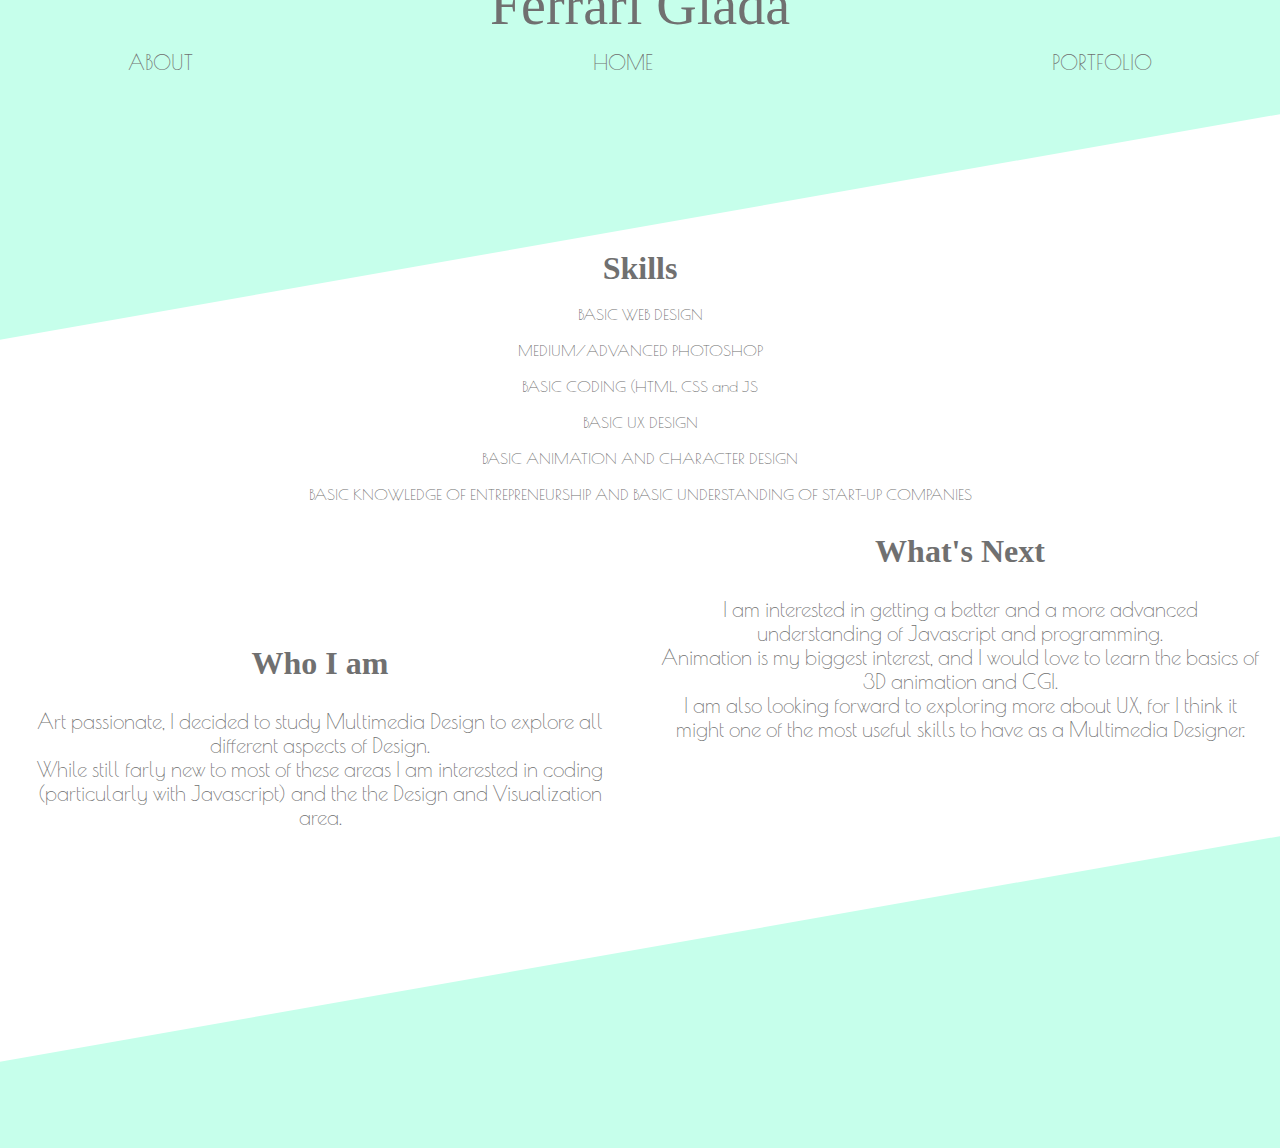
==== about.html @ fa4b4b8f "everything works(pre clip)" ====
<!DOCTYPE html>
<html lang="en">
<head>
    <meta charset="utf-8">
    <meta name="viewport" content="width=device-width, initial-scale=1.0">
    <title></title>
    <link rel="stylesheet" href="style.css">
    <link href="https://fonts.googleapis.com/css?family=Poiret+One" rel="stylesheet">
</head>

<body class="about">
    <label class="mobiletoggle" for="mobiletoggle">&#9776;</label><input type="checkbox" id="mobiletoggle">
    <header><a class="me" href="index.html">Ferrari Giada</a></header>

    <nav class="hideFirst"><a href="about.html">ABOUT</a>
        <a href="no-intro.html">HOME</a>
        <a href="portfolio.html">PORTFOLIO</a></nav>
    <div class="skewMe">
        <div class="skill">
            <h1>Skills</h1>
            <ul>
                <li>BASIC WEB DESIGN</li>
                <li>MEDIUM/ADVANCED PHOTOSHOP</li>
                <li>BASIC CODING (HTML, CSS and JS</li>
                <li>BASIC UX DESIGN</li>
                <li>BASIC ANIMATION AND CHARACTER DESIGN</li>
                <li>BASIC KNOWLEDGE OF ENTREPRENEURSHIP AND BASIC UNDERSTANDING OF START-UP COMPANIES</li>
            </ul>
        </div>
      <div class="gridMe"> <div class="who">
            <h1>Who I am
            </h1>
            <p>Art passionate, I decided to study Multimedia Design to explore all different aspects of Design. <br>While still farly new to most of these areas I am interested in coding (particularly with Javascript) and the the Design and Visualization area.</p>
        </div>
        <div class="where">
            <h1>What's Next</h1>
            <p>I am interested in getting a better and a more advanced understanding of Javascript and programming. <br>Animation is my biggest interest, and I would love to learn the basics of 3D animation and CGI. <br>I am also looking forward to exploring more about UX, for I think it might one of the most useful skills to have as a Multimedia Designer.</p>
        </div></div>
    </div>



    <script src="script.js"></script>
</body>
</html>
---- style.css ----
* {
    margin: 0;
    padding: 0;
}



@font-face {
    font-family: 'scriptinaregular';
    src: url('scriptin-webfont.woff2') format('woff2'),
         url('scriptin-webfont.woff') format('woff');
    font-weight: normal;
    font-style: normal;

}


body {
    background-color: #c6ffeb;
    font-family: 'Poiret One', cursive;

    color: #707070;
}

.hideIt{display:none;}

/*nav*/

nav a:nth-child(1) {
    display: none;
}

nav a:nth-child(2) {
    display: none;
}

nav a:nth-child(3) {
    display: none;
}

nav a {
    text-decoration: none;
    font-size: 1.3rem;
    padding-bottom: 1vh;
}

nav {
    text-align: center;
}

.me {
    font-size: 2rem;
    color: #707070;
    margin-top: -3vh;
    font-family: 'Scriptina';
    text-decoration: none;
    text-align: center;
    display: flex;
    justify-content: center;

}

/*burger menu*/

input {
    display: none;
}

label:hover {
    cursor: pointer;
}

/*burger page*/

.burgerMe {
    text-decoration: none;
    display: flex;
    justify-content: center;
}

.burger nav {
    padding-top: 1vh;
    padding-bottom: 5vh;
}

.burger nav a:nth-child(1) {
    display: block;

}

.burger li:hover {
    text-decoration: underline;
}

.skewMe a {
    text-decoration: none;
    color: #707070;
    transform: skewY(10deg);
    margin-top: 6vh;


}


.skewMe {
    transform: skewY(-10deg);
    background-color: white;
    margin-top: 4vh;

}


/*go to portfolio homepage*/

.hidep {
    text-align: center;
    font-size: 2rem;
    display: flex;
    align-items: center;
    justify-content: center;
    position: relative;
    color: white;
    z-index: 1;
    opacity: 1;
}

img.slideshow {
    height: 34vh;
    width: 100vw;
    opacity: 0.5;
    display: flex;

}

.homeslide {
    text-align: center;
    transform: skewY(-10deg);
    margin-top: 14vh;
    background-color: black;
    display: flex;

}

div.link {
    text-align: center;
    display: flex;
    align-items: center;
    justify-content: center;
    margin-top: -24vh;
    position: relative;
    color: white;
    z-index: 1;
}

/*selected projects*/

.titlehp {
    align-content: center;
    margin-top: 40vh;
    color: #707070;
}

h1 {
    font-size: 2em;
    text-align: center;
    font-family: 'Scriptina';
}

h2 {
    font-size: 1.2em;
    text-align: center;
    font-family: 'Poiret One', cursive;

}

.skew {
    background-color: white;
    transform: skewY(-10deg);
    margin-bottom: 16vh;
}

.skew img {

    margin-top: 3vh;
    max-height: 64vh;
    width: 100vw;
    display: flex;

}



a.toggle {
    text-align: center;
    display: flex;
    font-size: 2rem;
    align-items: center;
    justify-content: center;
    padding-bottom: 20vh;
    margin-top: -38vh;
    position: relative;
    color: white;
    z-index: 1;
    opacity: 0;

}

/*about*/

.about h1 {
    padding-top: 2.5vh;
    padding-bottom: 1vh;
}

.about li {
    font-family: 'Poiret One', cursive;
    list-style-type: square;
    padding: 1vh;
}

.skill {
    transform: skewY(10deg);

    text-align: center;
}

.who {
    transform: skewY(10deg);
}

.where {
    transform: skewY(10deg);
    padding-bottom: 15vh;
}

p {
   font-family: 'Poiret One', cursive;
    text-align: center;
    font-size:1.3em;
    padding: 2vh;
}

/*portfolio*/

.portfoliop {
    color: #707070;
    margin-top: 2vh;
}

.fav {
    opacity: .4;
    margin-top:-30vh;
    margin-bottom: 1vh;

}

a.hide {
    text-align: center;
    font-size: 2rem;
    display: flex;
    align-items: center;
    justify-content: center;
    margin-top: -29vh;
    padding-bottom: 10vh;
    position: relative;
    color: white;
    z-index: 1;
    opacity: 1;

}

a.oneinone {
    margin-top: -10vh;
}

a.twoInOne {
    padding-top: 3vh;
}

.skew {
    background-color: black;
}

img.hansel {
    margin-top: 27vh;
}

.aids {
    margin-bottom: -19vh;
}

.twoInOnep {
    margin-top: -22vh;
}

/*THEME 04*/

a.hide.order1 {
    margin-top: -12vh;
    font-size: 1rem;
    margin-bottom: 3vh;
}

a.hide.order2 {
    margin-top: vh;
    font-size: 1rem;
    margin-bottom: 2vh;
}

a.hide.order3 {
    margin-top: 3vh;
    font-size: 1rem;
    margin-bottom: 1vh;
}

a.hide.order4 {
    margin-top: 8vh;
    font-size: 1rem;
    margin-bottom: 1vh;
}

/*animation openpage*/

.animateMe {
    position: absolute;
    top:-10vh;
    width: 100%;
    height: 200%;
    background-color: #c6ffeb;
    z-index: 99;
    transform: skewY(-6deg);
}

svg.line{
    width:54vh;
    display: flex;
    align-content: center;
    margin: auto;
    transform:skewY(-6deg);
    position:absolute;
    top:55vh;
    left:8vw;
    stroke-dasharray: 800px;
    stroke-dashoffset: 800px;
    animation: writeMe 1s 1s ease;

}



.openingName{font-size: 3rem;
    display: flex;
    align-content: center;
    margin-top: 38vh;
    opacity: 0;
    transform:skewY(-6deg);
    justify-content: center;
    animation: writeNam 3s linear forwards;
animation-iteration-count: 1;

}

@keyframes writeNam{

    35%{opacity:1;
    transform:translateY(0vh);
         transform:skewY(-6deg);
    }
    80%{transform:translateY(0vh);
     transform:skewY(-6deg);
    opacity:1}
    100%{transform:translateY(-100vh);
    opacity:1;}

}


@keyframes writeMe {
    to {
        stroke-dashoffset: 0;

    }
}

.animateMe {
     position: absolute;
    top:-10vh;
    width: 100%;
    height: 120%;
    background-color: #c6ffeb;
    z-index: 99;
    transform: skewY(-6deg);
    animation:disappear 5s 2s linear forwards;
    animation-iteration-count: 1;
}
.animateMe2 {
     position: absolute;
    top:-10vh;
    width: 100%;
    height: 200%;
    background-color: #c6ffeb;
    z-index: 98;
    transform: skewY(-6deg);
    animation:disappear2 5s linear forwards;
    animation-iteration-count: 1;
}


@keyframes disappear2 {
    99% {transform:translateY(1000vh);}
    100% {transform:scaleY(0);}
}
@keyframes disappear {
    to {transform:translateY(-1000vh);}
}
@media screen and (min-width:801px) {
    /*burgermenu*/
    label.mobiletoggle {
        display: none;
    }
    /*nav*/
    nav a:nth-child(1) {
        padding-top: 1vw;
        display: block;
        color: #707070;
    }

    nav a:nth-child(3) {
        padding-top: 1vw;
        display: block;
        color: #707070;
    }
    nav a:nth-child(2) {
        padding-top: 1vw;
        display: block;
        color: #707070;
    }


    .me {
        font-size: 3.5rem;
    }

    nav {
        align-content: center;
        display: flex;
        justify-content: space-between;
        margin-left: 10vw;
        margin-right: 10vw;
    }
    /*main page*/
    img.slideshow {
        height: 500px;

    }

    .homeslide {
        margin-top: 7vh;
        transform: skewY(-6deg);
    }

    main {
        max-width: 100%;
        display: grid;
        grid-template-columns: repeat(2, 1fr);
        grid-auto-columns: max-content;

    }

    .skew img {
        max-width: 50vw;
        transform: skewY(0deg);
        height: 50vh;
    }

    .skew {
        transform: skewY(0deg);
    }

    div.link {
        margin-top: -39vh;
    }
    a.hide {
    text-align: center;
    font-size: 2rem;
    display: flex;
    align-items: center;
    justify-content: center;
    margin-top: -39vh;
    padding-bottom: 20vh;
    position: relative;
    color: white;
    z-index: 1;
    opacity: 1;

}
    /*   .try1 {
        transform: skewY(-6deg);
    }
    .try2 {
        transform: skewY(-6deg);

    }
    .try3 {
        transform: skewY(-6deg);
    }
    .try4 {
        transform: skewY(-6deg);
    }

*/
    /*about*/
    .gridMe {
        max-width: 100%;
        padding-top: 6vh;
        display: grid;
        grid-template-columns: repeat(2, 1fr);
        grid-auto-columns: max-content;
    }

    .skewMe {
    transform: skewY(-10deg);
    background-color: white;
    margin-top: 16vh;

}

    /*themes*/
    img.fav.hansel {
        margin: 0;
    }

    img.fav.vf {
        padding-left: 10vw;
        padding-right: 10vw;
        max-width: 80vw;
    }

    .skew1 {
        background-color: black;
    }


    a.hide.order1 {
        font-size: 2em;
        margin-top: -34vh;
    }
    a.hide.order2 {
        font-size: 2em;
        margin-top: -24vh;
    }
    a.hide.order3 {
        font-size: 2em;
        margin-top: 15vh;
    }
    a.hide.order4 {
        font-size: 2em;
        margin-top: 4vh;
    }

/*animation*/

    svg.line{
    width: 120vh;
    display: flex;
    align-content: center;
    margin: auto;
    transform:skewY(-6deg);
    position:absolute;
    top:70vh;
    left:18vw;
    stroke-dasharray: 800px;
    stroke-dashoffset: 800px;
    animation: writeMe 1s 1s ease;

}
    .openingName{font-size: 7rem;
    display: flex;
    align-content: center;
    margin-top: 30vh;
    opacity: 0;
    transform:skewY(-6deg);
    justify-content: center;
    animation: writeNam 3s linear forwards;
animation-iteration-count: 1;

}


}
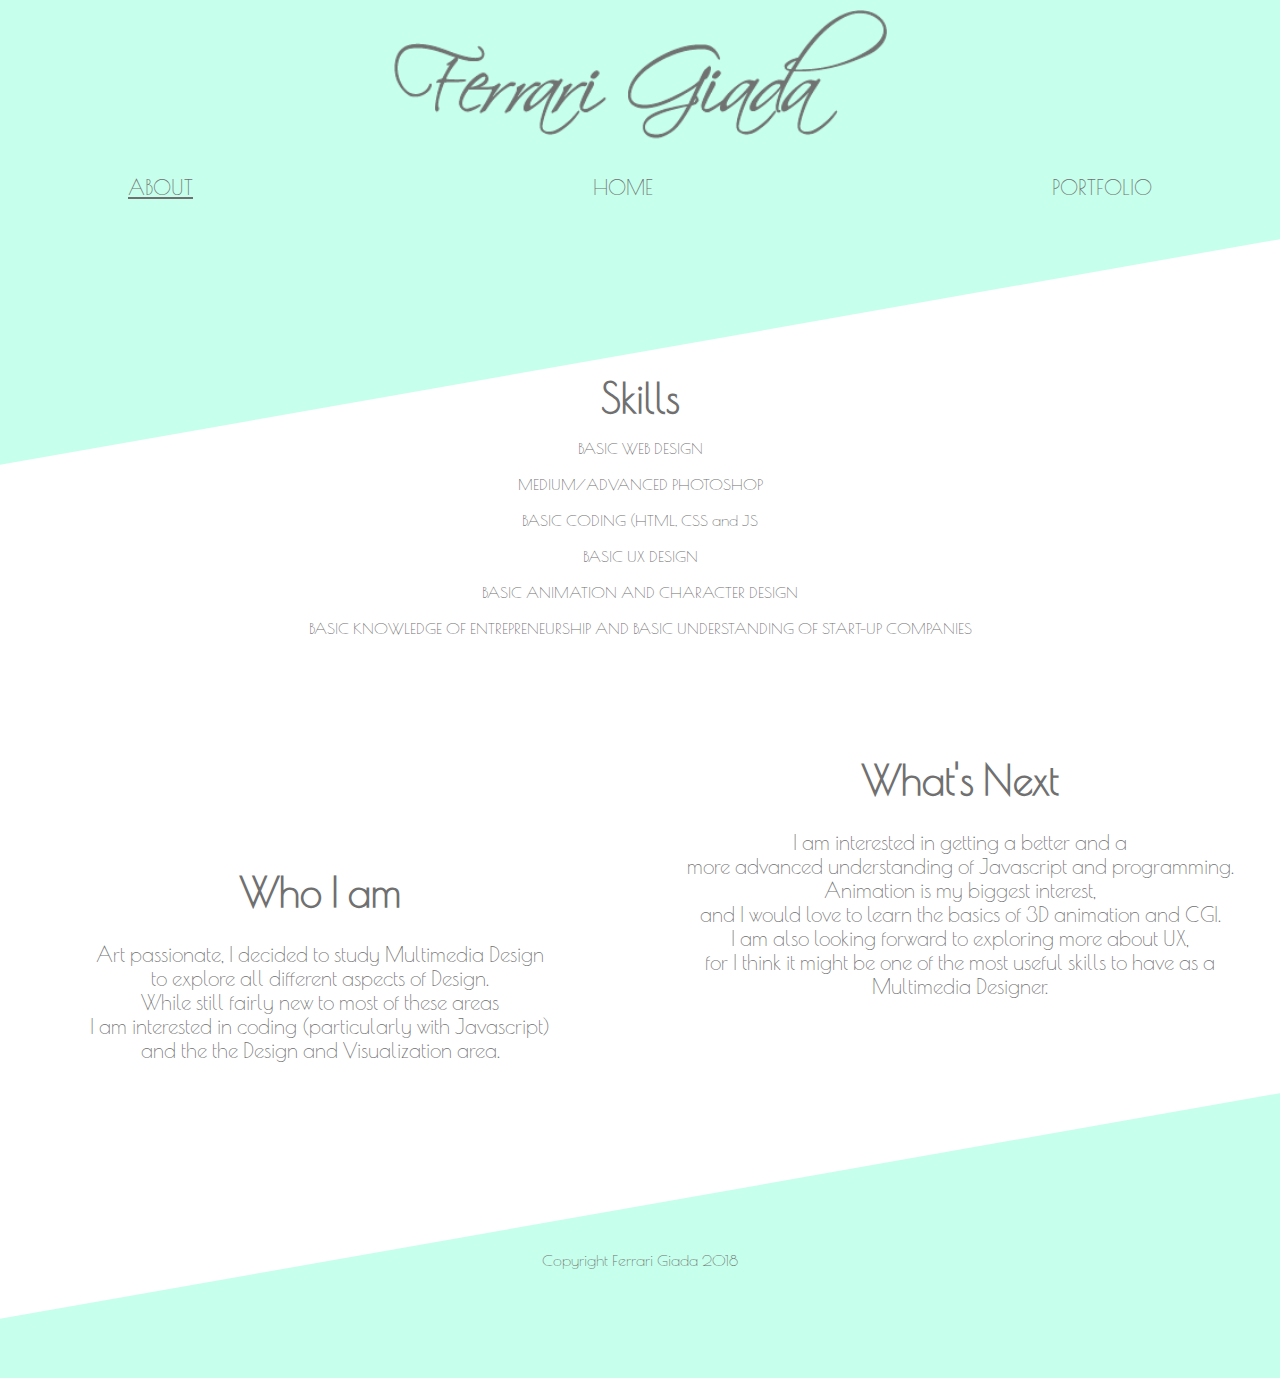
==== commit c43475e5: "Final exam" ====
--- a/about.html
+++ b/about.html
@@ -3,16 +3,15 @@
 <head>
     <meta charset="utf-8">
     <meta name="viewport" content="width=device-width, initial-scale=1.0">
-    <title></title>
+    <title>Ferrari Giada's Portfolio</title>
     <link rel="stylesheet" href="style.css">
     <link href="https://fonts.googleapis.com/css?family=Poiret+One" rel="stylesheet">
 </head>
 
 <body class="about">
-    <label class="mobiletoggle" for="mobiletoggle">&#9776;</label><input type="checkbox" id="mobiletoggle">
-    <header><a class="me" href="index.html">Ferrari Giada</a></header>
-
-    <nav class="hideFirst"><a href="about.html">ABOUT</a>
+    <label class="mobiletoggle" for="mobiletoggle"><a href="menu.html"><img class="burgermenu" src="images/burger.png" alt="burger menu"></a></label><input type="checkbox" id="mobiletoggle">
+  <header><a class="me" href="index.html"><img src="images/ferrari.png" alt="Ferrari Giada"></a></header>
+    <nav class="hideFirst"><a href="about.html" style="text-decoration: underline;">ABOUT</a>
         <a href="no-intro.html">HOME</a>
         <a href="portfolio.html">PORTFOLIO</a></nav>
     <div class="skewMe">
@@ -30,16 +29,14 @@
       <div class="gridMe"> <div class="who">
             <h1>Who I am
             </h1>
-            <p>Art passionate, I decided to study Multimedia Design to explore all different aspects of Design. <br>While still farly new to most of these areas I am interested in coding (particularly with Javascript) and the the Design and Visualization area.</p>
+            <p>Art passionate, I decided to study Multimedia Design <br> to explore all different aspects of Design. <br>While still fairly new to most of these areas <br> I am interested in coding (particularly with Javascript) <br>and the the Design and Visualization area.</p>
         </div>
         <div class="where">
             <h1>What's Next</h1>
-            <p>I am interested in getting a better and a more advanced understanding of Javascript and programming. <br>Animation is my biggest interest, and I would love to learn the basics of 3D animation and CGI. <br>I am also looking forward to exploring more about UX, for I think it might one of the most useful skills to have as a Multimedia Designer.</p>
+            <p>I am interested in getting a better and a <br> more advanced understanding of Javascript and programming. <br>Animation is my biggest interest,<br> and I would love to learn the basics of 3D animation and CGI. <br>I am also looking forward to exploring more about UX,<br> for I think it might be one of the most useful skills to have as a Multimedia Designer.</p>
         </div></div>
     </div>
 
-
-
-    <script src="script.js"></script>
+<footer><div class="footer">Copyright Ferrari Giada 2018</div></footer>
 </body>
 </html>
--- a/style.css
+++ b/style.css
@@ -3,26 +3,33 @@
     padding: 0;
 }
 
-
-
-@font-face {
-    font-family: 'scriptinaregular';
-    src: url('scriptin-webfont.woff2') format('woff2'),
-         url('scriptin-webfont.woff') format('woff');
-    font-weight: normal;
-    font-style: normal;
-
-}
-
-
 body {
     background-color: #c6ffeb;
     font-family: 'Poiret One', cursive;
-
+    position: relative;
     color: #707070;
 }
 
-.hideIt{display:none;}
+.hideIt {
+    display: none;
+}
+
+footer {
+    padding-top: 5vh;
+    padding-bottom: 2vh;
+    font-size: 1rem;
+    display: block;
+    width: 100%;
+
+}
+
+.themes {
+    padding-top: 30vh;
+}
+
+.footer {
+    text-align: center;
+}
 
 /*nav*/
 
@@ -48,19 +55,30 @@
     text-align: center;
 }
 
-.me {
-    font-size: 2rem;
-    color: #707070;
-    margin-top: -3vh;
-    font-family: 'Scriptina';
-    text-decoration: none;
-    text-align: center;
-    display: flex;
-    justify-content: center;
-
+header {
+    display: flex;
+    justify-content: center;
+}
+
+.me img {
+    width: 45vh;
+    text-align: center;
+    display: flex;
+    justify-content: center;
+
+}
+
+nav a:hover {
+    text-decoration-line: underline;
 }
 
 /*burger menu*/
+
+.burgermenu {
+    padding: 1vh;
+    width: 35px;
+    height: 30px;
+}
 
 input {
     display: none;
@@ -93,19 +111,28 @@
 }
 
 .skewMe a {
+    display: flex;
+    align-content: center;
     text-decoration: none;
     color: #707070;
     transform: skewY(10deg);
+    margin-top: 14vh;
+
+}
+
+nav.skewMe {
+    transform: skewY(-10deg);
+    background-color: white;
     margin-top: 6vh;
-
-
-}
-
+    height: 60vh;
+
+}
 
 .skewMe {
     transform: skewY(-10deg);
     background-color: white;
-    margin-top: 4vh;
+    margin-top: 6vh;
+
 
 }
 
@@ -124,20 +151,20 @@
     opacity: 1;
 }
 
-img.slideshow {
-    height: 34vh;
+.slideshow {
     width: 100vw;
-    opacity: 0.5;
+    opacity: .7;
     display: flex;
 
 }
 
 .homeslide {
     text-align: center;
-    transform: skewY(-10deg);
-    margin-top: 14vh;
+    clip-path: polygon(0 18%, 100% 0, 100% 82%, 0% 100%);
     background-color: black;
     display: flex;
+    overflow: hidden;
+
 
 }
 
@@ -146,7 +173,8 @@
     display: flex;
     align-items: center;
     justify-content: center;
-    margin-top: -24vh;
+    margin-top: -26vh;
+
     position: relative;
     color: white;
     z-index: 1;
@@ -156,14 +184,14 @@
 
 .titlehp {
     align-content: center;
-    margin-top: 40vh;
+    margin-top: 24vh;
     color: #707070;
 }
 
 h1 {
-    font-size: 2em;
-    text-align: center;
-    font-family: 'Scriptina';
+    font-size: 2.5rem;
+    text-align: center;
+    font-family: 'Poiret One', cursive;
 }
 
 h2 {
@@ -175,7 +203,8 @@
 
 .skew {
     background-color: white;
-    transform: skewY(-10deg);
+    clip-path: polygon(0 18%, 100% 0, 100% 82%, 0% 100%);
+
     margin-bottom: 16vh;
 }
 
@@ -201,9 +230,33 @@
     position: relative;
     color: white;
     z-index: 1;
-    opacity: 0;
-
-}
+    opacity: 1;
+
+}
+
+img.ew1 {
+    height: 40vh;
+    opacity: .6;
+}
+
+img.ew2 {
+    height: 40vh;
+    opacity: .6;
+
+}
+
+img.ew3 {
+    height: 40vh;
+    opacity: .6;
+
+}
+
+img.ew4 {
+    height: 40vh;
+    opacity: .6;
+
+}
+
 
 /*about*/
 
@@ -234,13 +287,17 @@
 }
 
 p {
-   font-family: 'Poiret One', cursive;
-    text-align: center;
-    font-size:1.3em;
+    font-family: 'Poiret One', cursive;
+    text-align: center;
+    font-size: 1.3em;
     padding: 2vh;
 }
 
 /*portfolio*/
+
+img.fav {
+    height: 55vh;
+}
 
 .portfoliop {
     color: #707070;
@@ -249,7 +306,7 @@
 
 .fav {
     opacity: .4;
-    margin-top:-30vh;
+    margin-top: -30vh;
     margin-bottom: 1vh;
 
 }
@@ -258,9 +315,10 @@
     text-align: center;
     font-size: 2rem;
     display: flex;
+    text-decoration-line: none;
     align-items: center;
     justify-content: center;
-    margin-top: -29vh;
+    margin-top: -39vh;
     padding-bottom: 10vh;
     position: relative;
     color: white;
@@ -269,12 +327,28 @@
 
 }
 
+a.hide:hover {
+    text-decoration-line: underline;
+}
+
+
+
 a.oneinone {
-    margin-top: -10vh;
-}
-
-a.twoInOne {
-    padding-top: 3vh;
+    margin-top: -29vh;
+    padding-bottom: 1vh;
+}
+
+a.twoInOnep {
+    padding-top: 10vh;
+    padding-top: 0vh;
+}
+
+a.tInOne {
+    padding-top: 5vh;
+}
+
+.aids {
+    margin-bottom: -19vh;
 }
 
 .skew {
@@ -285,9 +359,6 @@
     margin-top: 27vh;
 }
 
-.aids {
-    margin-bottom: -19vh;
-}
 
 .twoInOnep {
     margin-top: -22vh;
@@ -295,35 +366,85 @@
 
 /*THEME 04*/
 
-a.hide.order1 {
-    margin-top: -12vh;
-    font-size: 1rem;
-    margin-bottom: 3vh;
-}
-
-a.hide.order2 {
-    margin-top: vh;
-    font-size: 1rem;
-    margin-bottom: 2vh;
-}
-
-a.hide.order3 {
-    margin-top: 3vh;
-    font-size: 1rem;
-    margin-bottom: 1vh;
-}
-
-a.hide.order4 {
-    margin-top: 8vh;
-    font-size: 1rem;
-    margin-bottom: 1vh;
+a.back {
+    font-size: 1.4rem;
+    justify-content: center;
+    text-align: center;
+}
+
+
+.orderMe {
+    margin-top: -60vh;
+}
+
+a.order1 {
+    font-size: 1.5rem;
+    align-content: center;
+    text-align: center;
+    display: flex;
+    align-items: center;
+    justify-content: center;
+    position: relative;
+    color: white;
+    z-index: 1;
+    opacity: 1;
+    text-decoration: none;
+    padding-bottom: 1vh;
+
+}
+
+a.order2 {
+    font-size: 1.5rem;
+    align-content: center;
+    text-align: center;
+    display: flex;
+    align-items: center;
+    justify-content: center;
+    position: relative;
+    color: white;
+    z-index: 1;
+    opacity: 1;
+    text-decoration: none;
+    padding-bottom: 1vh;
+
+}
+
+a.order3 {
+    font-size: 1.5rem;
+    align-content: center;
+    text-align: center;
+    display: flex;
+    align-items: center;
+    justify-content: center;
+    position: relative;
+    color: white;
+    z-index: 1;
+    opacity: 1;
+    padding-bottom: 1vh;
+
+    text-decoration: none;
+}
+
+a.order4 {
+    font-size: 1.5rem;
+    align-content: center;
+    text-align: center;
+    display: flex;
+    align-items: center;
+    justify-content: center;
+    position: relative;
+    color: white;
+    z-index: 1;
+    opacity: 1;
+    text-decoration: none;
+    padding-bottom: 1vh;
 }
 
 /*animation openpage*/
 
 .animateMe {
     position: absolute;
-    top:-10vh;
+    top: -10vh;
     width: 100%;
     height: 200%;
     background-color: #c6ffeb;
@@ -331,46 +452,57 @@
     transform: skewY(-6deg);
 }
 
-svg.line{
-    width:54vh;
+svg.line {
+    width: 84vh;
     display: flex;
     align-content: center;
     margin: auto;
-    transform:skewY(-6deg);
-    position:absolute;
-    top:55vh;
-    left:8vw;
+    transform: skewY(-6deg);
+    position: absolute;
+    top: 55vh;
+    left: 2vw;
     stroke-dasharray: 800px;
     stroke-dashoffset: 800px;
-    animation: writeMe 1s 1s ease;
-
-}
-
-
-
-.openingName{font-size: 3rem;
+    animation: writeMe 2s .5s ease-out forwards;
+
+}
+
+
+.oppa {
+    display: flex;
+    justify-content: center;
+    align-content: center;
+}
+
+.openingName {
+    width: 45vh;
     display: flex;
     align-content: center;
     margin-top: 38vh;
     opacity: 0;
-    transform:skewY(-6deg);
-    justify-content: center;
-    animation: writeNam 3s linear forwards;
-animation-iteration-count: 1;
-
-}
-
-@keyframes writeNam{
-
-    35%{opacity:1;
-    transform:translateY(0vh);
-         transform:skewY(-6deg);
-    }
-    80%{transform:translateY(0vh);
-     transform:skewY(-6deg);
-    opacity:1}
-    100%{transform:translateY(-100vh);
-    opacity:1;}
+    transform: skewY(-6deg);
+    justify-content: center;
+    animation: writeNam 5s linear forwards;
+
+}
+
+@keyframes writeNam {
+
+    35% {
+        opacity: 1;
+        transform: translateY(0vh);
+        transform: skewY(-6deg);
+    }
+    50% {
+        transform: translateY(0vh);
+        transform: skewY(-6deg);
+        opacity: 1
+    }
+    100% {
+        transform: translateY(-100vh);
+        opacity: 0;
+    }
+
 
 }
 
@@ -378,46 +510,72 @@
 @keyframes writeMe {
     to {
         stroke-dashoffset: 0;
-
-    }
+    }
+
 }
 
 .animateMe {
-     position: absolute;
-    top:-10vh;
+    position: absolute;
+    top: -10vh;
     width: 100%;
-    height: 120%;
+    height: 90%;
     background-color: #c6ffeb;
     z-index: 99;
+    opacity: 1;
     transform: skewY(-6deg);
-    animation:disappear 5s 2s linear forwards;
+    animation: disappear 5s 2.2s linear forwards;
     animation-iteration-count: 1;
 }
+
 .animateMe2 {
-     position: absolute;
-    top:-10vh;
+    position: absolute;
+    top: -10vh;
     width: 100%;
     height: 200%;
     background-color: #c6ffeb;
     z-index: 98;
     transform: skewY(-6deg);
-    animation:disappear2 5s linear forwards;
-    animation-iteration-count: 1;
+    animation: disappear2 5s 2.4s linear forwards;
+    opacity: 1;
 }
 
 
 @keyframes disappear2 {
-    99% {transform:translateY(1000vh);}
-    100% {transform:scaleY(0);}
-}
+    99% {
+        transform: translateY(1000vh);
+        opacity: 1;
+
+    }
+    100% {
+        transform: scaleY(0);
+        opacity: 0;
+    }
+}
+
 @keyframes disappear {
-    to {transform:translateY(-1000vh);}
-}
+    99% {
+        opacity: 1;
+        transform: translateY(-800vh);
+    }
+    100% {
+        transform: translateY(-1000vh);
+        display: none;
+    }
+}
+
 @media screen and (min-width:801px) {
+
+
     /*burgermenu*/
     label.mobiletoggle {
         display: none;
     }
+
+    /*footer*/
+    .themes {
+        padding-top: 5vh;
+    }
+
     /*nav*/
     nav a:nth-child(1) {
         padding-top: 1vw;
@@ -437,8 +595,10 @@
     }
 
 
-    .me {
-        font-size: 3.5rem;
+    .me img {
+        width: 55vh;
+        padding-top: 10px;
+        padding-bottom: 10px;
     }
 
     nav {
@@ -449,14 +609,14 @@
         margin-right: 10vw;
     }
     /*main page*/
-    img.slideshow {
-        height: 500px;
-
+    .slideshow {
+        margin-top: -55px;
     }
 
     .homeslide {
         margin-top: 7vh;
-        transform: skewY(-6deg);
+        max-height: 540px
+        /*  transform: skewY(-6deg);*/
     }
 
     main {
@@ -464,36 +624,70 @@
         display: grid;
         grid-template-columns: repeat(2, 1fr);
         grid-auto-columns: max-content;
-
     }
 
     .skew img {
         max-width: 50vw;
-        transform: skewY(0deg);
-        height: 50vh;
-    }
+        clip-path: polygon(0 0, 100% 0%, 100% 100%, 0% 100%);
+        max-height: 400px;
+        min-height: 300px;
+    }
+
 
     .skew {
-        transform: skewY(0deg);
-    }
-
+        clip-path: polygon(0 0, 100% 0%, 100% 100%, 0% 100%);
+    }
+
+    img.ew1 {
+        max-height: 90vh;
+        opacity: 1;
+
+    }
+
+    img.ew2 {
+        max-height: 70vh;
+        opacity: 1;
+
+
+
+    }
+
+    img.ew3 {
+        max-height: 70vh;
+        opacity: 1;
+
+
+    }
+
+    img.ew4 {
+        max-height: 70vh;
+        opacity: 1;
+
+    }
+
+    a.toggle {
+        opacity: 0;
+    }
     div.link {
+        margin-top: -34vh;
+        min-width: 400px;
+
+    }
+    a.hide {
+        text-align: center;
+        font-size: 2rem;
+        display: flex;
+        align-items: center;
+        justify-content: center;
         margin-top: -39vh;
-    }
-    a.hide {
-    text-align: center;
-    font-size: 2rem;
-    display: flex;
-    align-items: center;
-    justify-content: center;
-    margin-top: -39vh;
-    padding-bottom: 20vh;
-    position: relative;
-    color: white;
-    z-index: 1;
-    opacity: 1;
-
-}
+        padding-bottom: 20vh;
+        position: relative;
+        color: white;
+        z-index: 1;
+        opacity: 1;
+
+
+    }
     /*   .try1 {
         transform: skewY(-6deg);
     }
@@ -512,28 +706,42 @@
     /*about*/
     .gridMe {
         max-width: 100%;
-        padding-top: 6vh;
+        padding-top: 16vh;
         display: grid;
         grid-template-columns: repeat(2, 1fr);
         grid-auto-columns: max-content;
     }
 
     .skewMe {
-    transform: skewY(-10deg);
-    background-color: white;
-    margin-top: 16vh;
-
-}
+        transform: skewY(-10deg);
+        background-color: white;
+        margin-top: 16vh;
+
+    }
 
     /*themes*/
+    a.oneinone {
+        padding-bottom: 0vh;
+    }
+
+    a.twoInOnep {
+        padding-top: 0vh;
+        padding-bottom: 0vh;
+    }
+    a.tInOne {
+        padding-top: 0vh;
+        padding-bottom: 0;
+    }
     img.fav.hansel {
-        margin: 0;
-    }
+        margin-top: 3vh;
+    }
+
 
     img.fav.vf {
         padding-left: 10vw;
         padding-right: 10vw;
         max-width: 80vw;
+
     }
 
     .skew1 {
@@ -558,33 +766,108 @@
         margin-top: 4vh;
     }
 
-/*animation*/
-
-    svg.line{
-    width: 120vh;
-    display: flex;
-    align-content: center;
-    margin: auto;
-    transform:skewY(-6deg);
-    position:absolute;
-    top:70vh;
-    left:18vw;
-    stroke-dasharray: 800px;
-    stroke-dashoffset: 800px;
-    animation: writeMe 1s 1s ease;
-
-}
-    .openingName{font-size: 7rem;
-    display: flex;
-    align-content: center;
-    margin-top: 30vh;
-    opacity: 0;
-    transform:skewY(-6deg);
-    justify-content: center;
-    animation: writeNam 3s linear forwards;
-animation-iteration-count: 1;
-
-}
-
-
-}
+    /*animation*/
+    svg.line {
+        width: 280vh;
+        display: flex;
+        align-content: center;
+        margin: auto;
+        transform: skewY(-6deg);
+        position: absolute;
+        top: 70vh;
+        left: 0;
+        stroke-dasharray: 550px;
+        stroke-dashoffset: 550px;
+        animation: writeMe .5s ease-out alternate;
+
+    }
+    .openingName {
+        width: 65vh;
+        display: flex;
+        align-content: center;
+        margin-top: 47vh;
+        opacity: 0;
+        transform: skewY(-6deg);
+        justify-content: center;
+        animation: writeNam1 1.5s linear forwards;
+
+    }
+
+    .animateMe {
+        animation: disappear 3.5s .8s ease-in forwards;
+    }
+
+    .animateMe2 {
+
+        animation: disappear2 3.5s .5s ease-in forwards;
+    }
+    @keyframes writeNam1 {
+        35% {
+            opacity: 1;
+            transform: translateY(0vh);
+            transform: skewY(-6deg);
+        }
+        50% {
+            opacity: 1;
+            transform: translateY(0vh);
+            transform: skewY(-6deg);
+        }
+        100% {
+            transform: translateY(0vh);
+            opacity: 0;
+        }
+    }
+
+    @keyframes disappear2 {
+        99% {
+            transform: translateY(1000vh);
+        }
+        100% {
+            transform: scaleY(0);
+            display: none;
+        }
+    }
+
+    @keyframes disappear {
+        99% {
+            opacity: 1;
+            transform: translateY(-800vh);
+        }
+        100% {
+            transform: translateY(-1000vh);
+            display: none;
+        }
+    }
+    /*theme 04*/
+    .orderMe {
+        margin-top: -64vh
+    }
+    a.order1 {
+        font-size: 2rem;
+        padding: 2vh;
+    }
+    a.order2 {
+        font-size: 2rem;
+        padding: 2vh;
+    }
+    a.order3 {
+        font-size: 2rem;
+        padding: 2vh;
+    }
+    a.order4 {
+        font-size: 2rem;
+        padding: 2vh;
+    }
+    a.order1:hover {
+        text-decoration-line: underline;
+    }
+    a.order2:hover {
+        text-decoration-line: underline;
+    }
+    a.order3:hover {
+        text-decoration-line: underline;
+    }
+    a.order4:hover {
+        text-decoration-line: underline;
+    }
+     }
